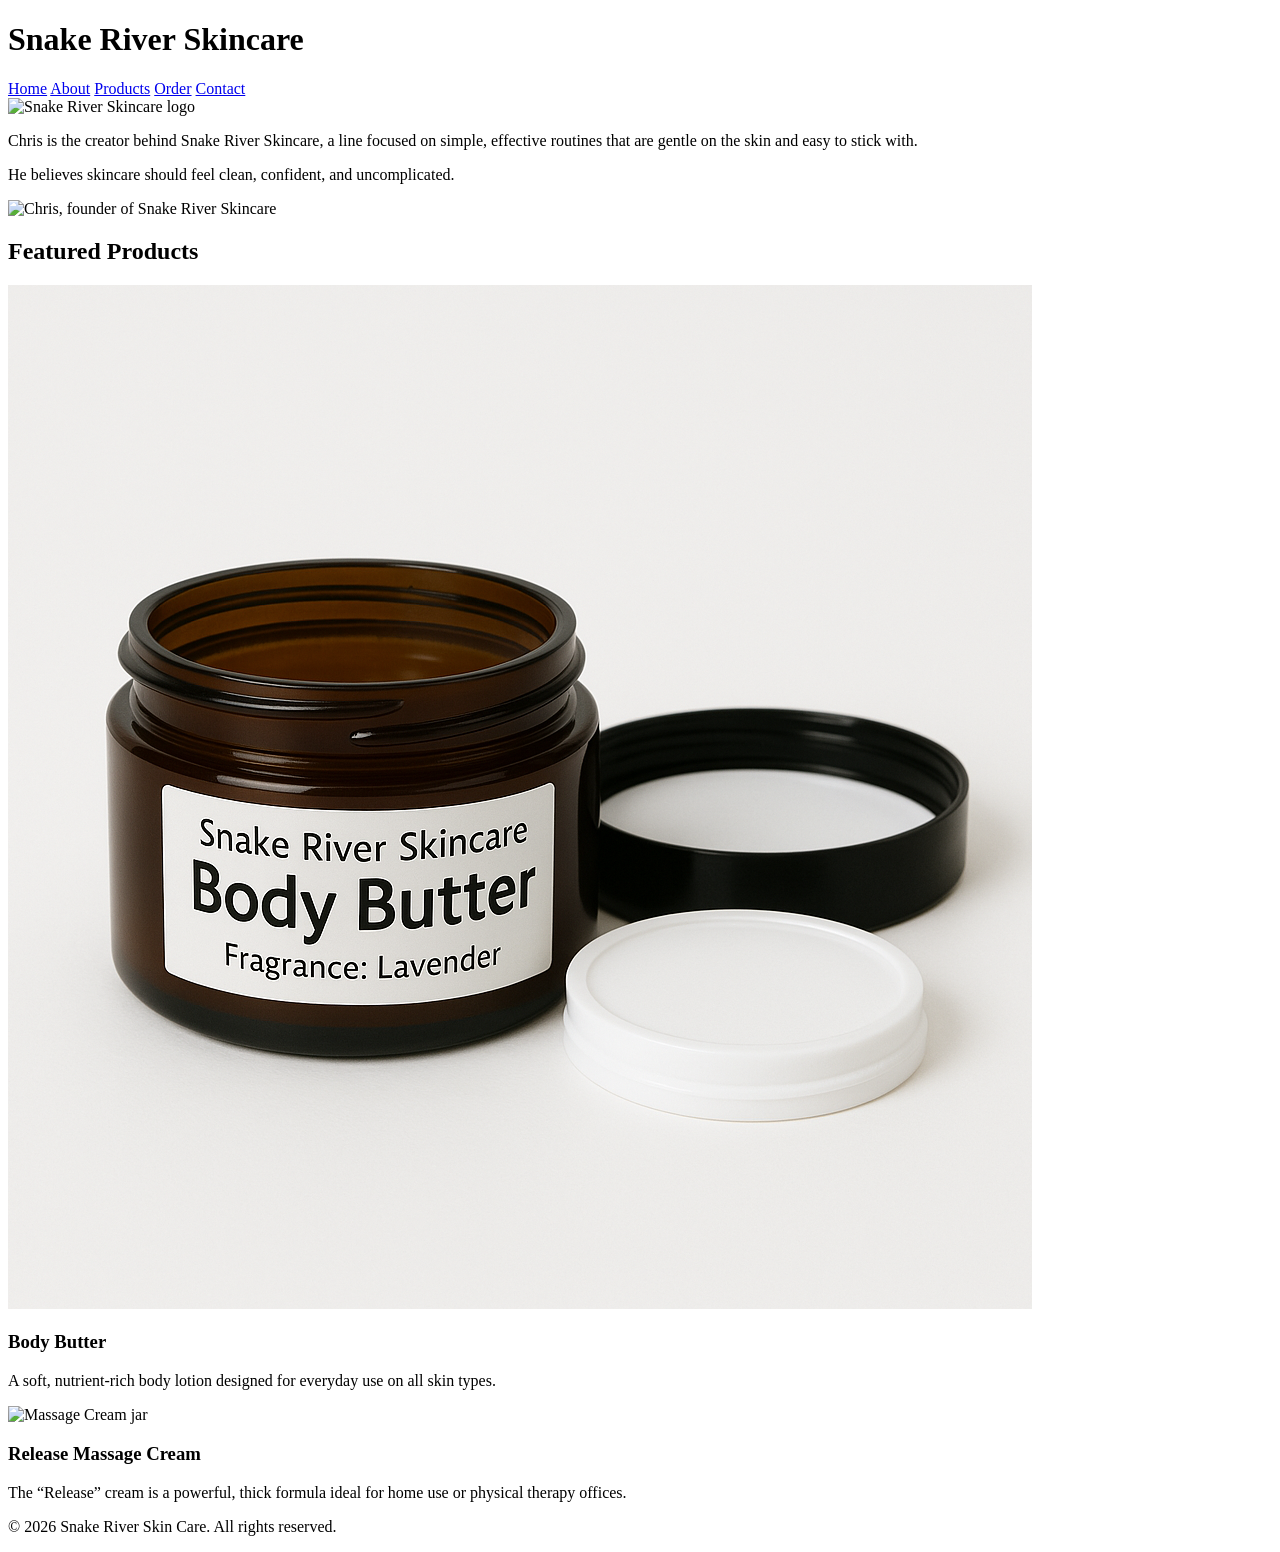
==== index.html @ 7b003c1e "Update index.html" ====
<!DOCTYPE html>
<html lang="en">
<head>
    <meta charset="UTF-8">
    <title>Home Page</title>
    <link rel="stylesheet" href="stylesheet.css">
</head>
<body>

<header>
    <h1>Snake River Skincare</h1>
    <nav>
        <a href="index.html">Home</a>
        <a href="about.html">About</a>
        <a href="products.html">Products</a>
        <a href="order.html">Order</a>
        <a href="contact.html">Contact</a> 
    </nav>
</header>

<main>
    <section class="hero-wrapper">
        <div class="hero-logo-left-container">
            <img src="Screen Shot 2025-02-20 at 1.37.00 PM.png"
                 alt="Snake River Skincare logo"
                 class="hero-logo-left">
        </div>
        <div class="hero-box">
            <div class="hero">

                <div class="bio">
                    <p>
                        Chris is the creator behind Snake River Skincare, a line focused on
                        simple, effective routines that are gentle on the skin and easy to
                        stick with.
                    </p>
                    <p>
                        He believes skincare should feel clean, confident, and uncomplicated.
                    </p>
                </div>

                <img src="IMG_6457.JPEG"
                     alt="Chris, founder of Snake River Skincare"
                     class="profile-pic-right">

            </div>
        </div>

    </section>
    <section class="products">
        <h2>Featured Products</h2>

        <article class="product">
            <img src="1 Oz Lavender.png" alt="Body Butter jar">
            <div>
                <h3>Body Butter</h3>
                <p>
                    A soft, nutrient-rich body lotion designed for everyday use on all skin types.
                </p>
            </div>
        </article>

        <article class="product">
            <img src="Release main image.png" alt="Massage Cream jar">
            <div>
                <h3> Release Massage Cream</h3>
                <p>
                    The “Release” cream is a powerful, thick formula ideal for home use or
                    physical therapy offices.
                </p>
            </div>
        </article>

    </section>

</main>

<footer>
    <p>&copy; 2026 Snake River Skin Care. All rights reserved.</p>
</footer>

</body>
</html>
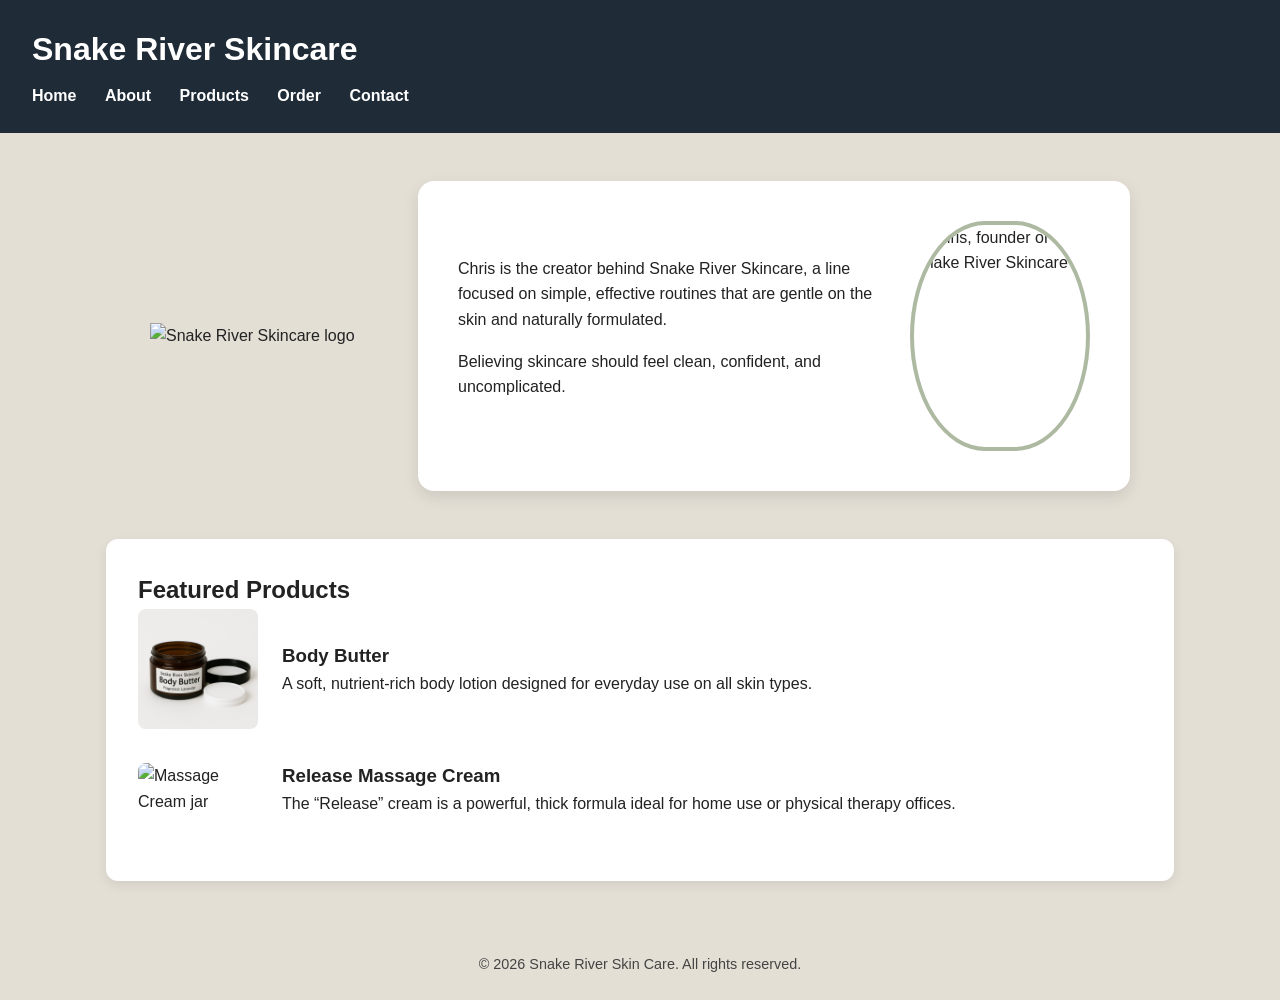
==== commit 4c727b39: "Update index.html" ====
--- a/index.html
+++ b/index.html
@@ -31,11 +31,11 @@
                 <div class="bio">
                     <p>
                         Chris is the creator behind Snake River Skincare, a line focused on
-                        simple, effective routines that are gentle on the skin and easy to
-                        stick with.
+                        simple, effective routines that are gentle on the skin and naturally 
+                        formulated.
                     </p>
                     <p>
-                        He believes skincare should feel clean, confident, and uncomplicated.
+                        Believing skincare should feel clean, confident, and uncomplicated.
                     </p>
                 </div>
 
--- a/stylesheet.css
+++ b/stylesheet.css
@@ -0,0 +1,378 @@
+
+* {
+    margin: 0;
+    padding: 0;
+    box-sizing: border-box;
+}
+
+body {
+    font-family: Arial, Helvetica, sans-serif;
+    background-color: #e4dfd5;
+    color: #222;
+    line-height: 1.6;
+}
+
+main {
+    max-width: 1100px;
+    margin: 3rem auto;
+    padding: 0 1rem;
+}
+
+header {
+    background-color: #1f2c38;
+    color: white;
+    padding: 1.5rem 2rem;
+}
+
+header h1 {
+    margin-bottom: 0.5rem;
+}
+
+nav a {
+    color: white;
+    text-decoration: none;
+    margin-right: 1.5rem;
+    font-weight: bold;
+}
+
+nav a:hover {
+    text-decoration: underline;
+}
+
+.hero-wrapper {
+    display: flex;
+    align-items: center;
+    justify-content: center;
+    gap: 3rem;
+    margin-bottom: 3rem;
+}
+
+.hero-logo-left-container {
+    display: flex;
+    align-items: center;
+    justify-content: center;
+}
+
+.hero-logo-left {
+    width: 220px;
+    height: auto;
+}
+
+.hero-box {
+    background-color: white;
+    padding: 2.5rem;
+    border-radius: 16px;
+    box-shadow: 0 6px 16px rgba(0,0,0,0.1);
+}
+
+.hero {
+    display: flex;
+    align-items: center;
+    gap: 2rem;
+}
+
+.bio {
+    max-width: 420px;
+}
+
+.bio p {
+    margin-bottom: 1rem;
+}
+
+.profile-pic-right {
+    width: 180px;
+    height: 230px;
+    object-fit: cover;
+    border-radius: 50% / 60%;
+    border: 4px solid #adb9a1;
+}
+
+
+.products {
+    background-color: white;
+    padding: 2rem;
+    border-radius: 12px;
+    box-shadow: 0 4px 12px rgba(0,0,0,0.08);
+}
+
+.product {
+    display: flex;
+    gap: 1.5rem;
+    margin-bottom: 2rem;
+    align-items: center;
+}
+
+.product img {
+    width: 120px;
+    border-radius: 8px;
+}
+
+.product-link {
+    text-decoration: none;
+    color: inherit;
+    display: block;
+}
+
+.product-link:hover .product {
+    transform: scale(1.02);
+    transition: transform 0.2s ease;
+}
+
+
+.pro1hero {
+    display: flex;
+    gap: 3rem;
+    align-items: flex-start;
+}
+
+
+.product-main-image {
+    width: 300px;
+    border-radius: 10px;
+    object-fit: cover;
+}
+
+
+.thumbnail-row {
+    display: flex;
+    gap: 0.75rem;
+    margin-top: 0.75rem;
+}
+
+.thumbnail-row img {
+    width: 90px;
+    height: 60px;
+    object-fit: cover;
+    border-radius: 8px;
+    border: 1px solid #ccc;
+    cursor: pointer;
+}
+
+
+.pro1title {
+    max-width: 420px;
+}
+
+.pro1title h2 {
+    font-size: 2.8rem;
+    margin-bottom: 0.4rem;
+    font-weight: bold;
+}
+
+.price {
+    font-size: 1.5rem;
+    font-weight: bold;
+    color: #1f2933;
+    margin-bottom: 1rem;
+}
+
+.pro1details {
+    margin-bottom: 1.5rem;
+    font-size: 1rem;
+    line-height: 1.6;
+}
+
+
+.product-options {
+    margin: 1.5rem 0;
+}
+
+.option-box {
+    background-color: #f7f5f1;
+    padding: 1rem 1.25rem;
+    border-radius: 14px;
+    margin-bottom: 1rem;
+}
+
+.option-box h4 {
+    margin-bottom: 0.5rem;
+    font-size: 1.1rem;
+    color: #1f2c38;
+}
+
+.option-box span {
+    display: inline-block;
+    background-color: white;
+    padding: 0.35rem 0.8rem;
+    margin: 0.3rem 0.4rem 0 0;
+    border-radius: 999px;
+    font-size: 0.9rem;
+    border: 1px solid #ddd;
+}
+
+.mix-note {
+    font-size: 0.95rem;
+    color: #555;
+    font-style: italic;
+    margin-top: 0.5rem;
+}
+
+
+.how-to-use {
+    max-width: 1000px;
+    margin: 2rem auto;
+    background-color: white;
+    padding: 1.75rem 2rem;
+    border-radius: 14px;
+    box-shadow: 0 2px 6px rgba(0,0,0,0.05);
+}
+
+.how-to-use h3 {
+    font-size: 1.4rem;
+    margin-bottom: 0.5rem;
+}
+
+.how-to-use p {
+    font-size: 1rem;
+    line-height: 1.6;
+}
+
+footer {
+    text-align: center;
+    padding: 1.5rem;
+    margin-top: 3rem;
+    font-size: 0.9rem;
+    color: #444;
+}
+.order-button {
+    display: inline-block;
+    margin-top: 1.5rem;
+    padding: 0.75rem 1.75rem;
+    background-color: #1f2c38;
+    color: white;
+    text-decoration: none;
+    border-radius: 999px;
+    font-weight: bold;
+}
+
+.order-button:hover {
+    opacity: 0.9;
+}
+.order-container {
+    max-width: 1100px;
+    margin: 2rem auto;
+}
+
+.order-card {
+    background-color: white;
+    padding: 2rem;
+    border-radius: 14px;
+    box-shadow: 0 4px 12px rgba(0,0,0,0.08);
+}
+
+.order-title {
+    font-size: 2rem;
+    margin-bottom: 1.5rem;
+    color: #1f2c38;
+}
+
+/* Table */
+.order-table {
+    width: 100%;
+    border-collapse: collapse;
+}
+
+.order-table thead {
+    background-color: #f7f5f1;
+}
+
+.order-table th {
+    padding: 0.9rem;
+    font-size: 0.85rem;
+    text-transform: uppercase;
+    letter-spacing: 0.05em;
+    color: #555;
+}
+
+.order-table td {
+    padding: 0.9rem;
+    border-bottom: 1px solid #eee;
+}
+
+/* Inputs */
+.order-table select,
+.order-table input[type="number"] {
+    width: 100%;
+    padding: 0.4rem 0.5rem;
+    border-radius: 8px;
+    border: 1px solid #ddd;
+    background-color: #fafafa;
+    font-size: 0.9rem;
+}
+
+.order-table select:focus,
+.order-table input:focus {
+    outline: none;
+    border-color: #adb9a1;
+    background-color: white;
+}
+
+/* Subtotals */
+.subtotal {
+    font-weight: bold;
+    color: #1f2933;
+}
+
+/* Total */
+.order-total {
+    text-align: right;
+    margin-top: 1.5rem;
+    font-size: 1.4rem;
+    font-weight: bold;
+}
+
+/* Venmo section */
+.venmo-section {
+    margin-top: 2.5rem;
+    background-color: #f7f5f1;
+    padding: 1.5rem;
+    border-radius: 14px;
+}
+
+/* Title */
+.venmo-section h3 {
+    margin-bottom: 1rem;
+    color: #1f2c38;
+    text-align: center;
+}
+
+/* FLEX CONTAINER */
+.venmo-content {
+    display: flex;
+    align-items: center;
+    justify-content: center;
+    gap: 2rem;
+}
+
+/* QR CODE */
+.venmo-content img {
+    width: 180px;
+    height: 180;
+    flex-shrink: 0;
+    border-radius: 10px;
+}
+
+/* TEXT BLOCK */
+.venmo-text {
+    text-align: left;
+    max-width: 300px;
+}
+
+/* Paragraph styling */
+.venmo-text p {
+    font-size: 0.95rem;
+    color: #555;
+    margin-bottom: 0.4rem;
+}
+
+/* Mobile responsiveness */
+@media (max-width: 768px) {
+    .venmo-content {
+        flex-direction: column;
+        text-align: center;
+    }
+
+    .venmo-text {
+        text-align: center;
+    }
+}
